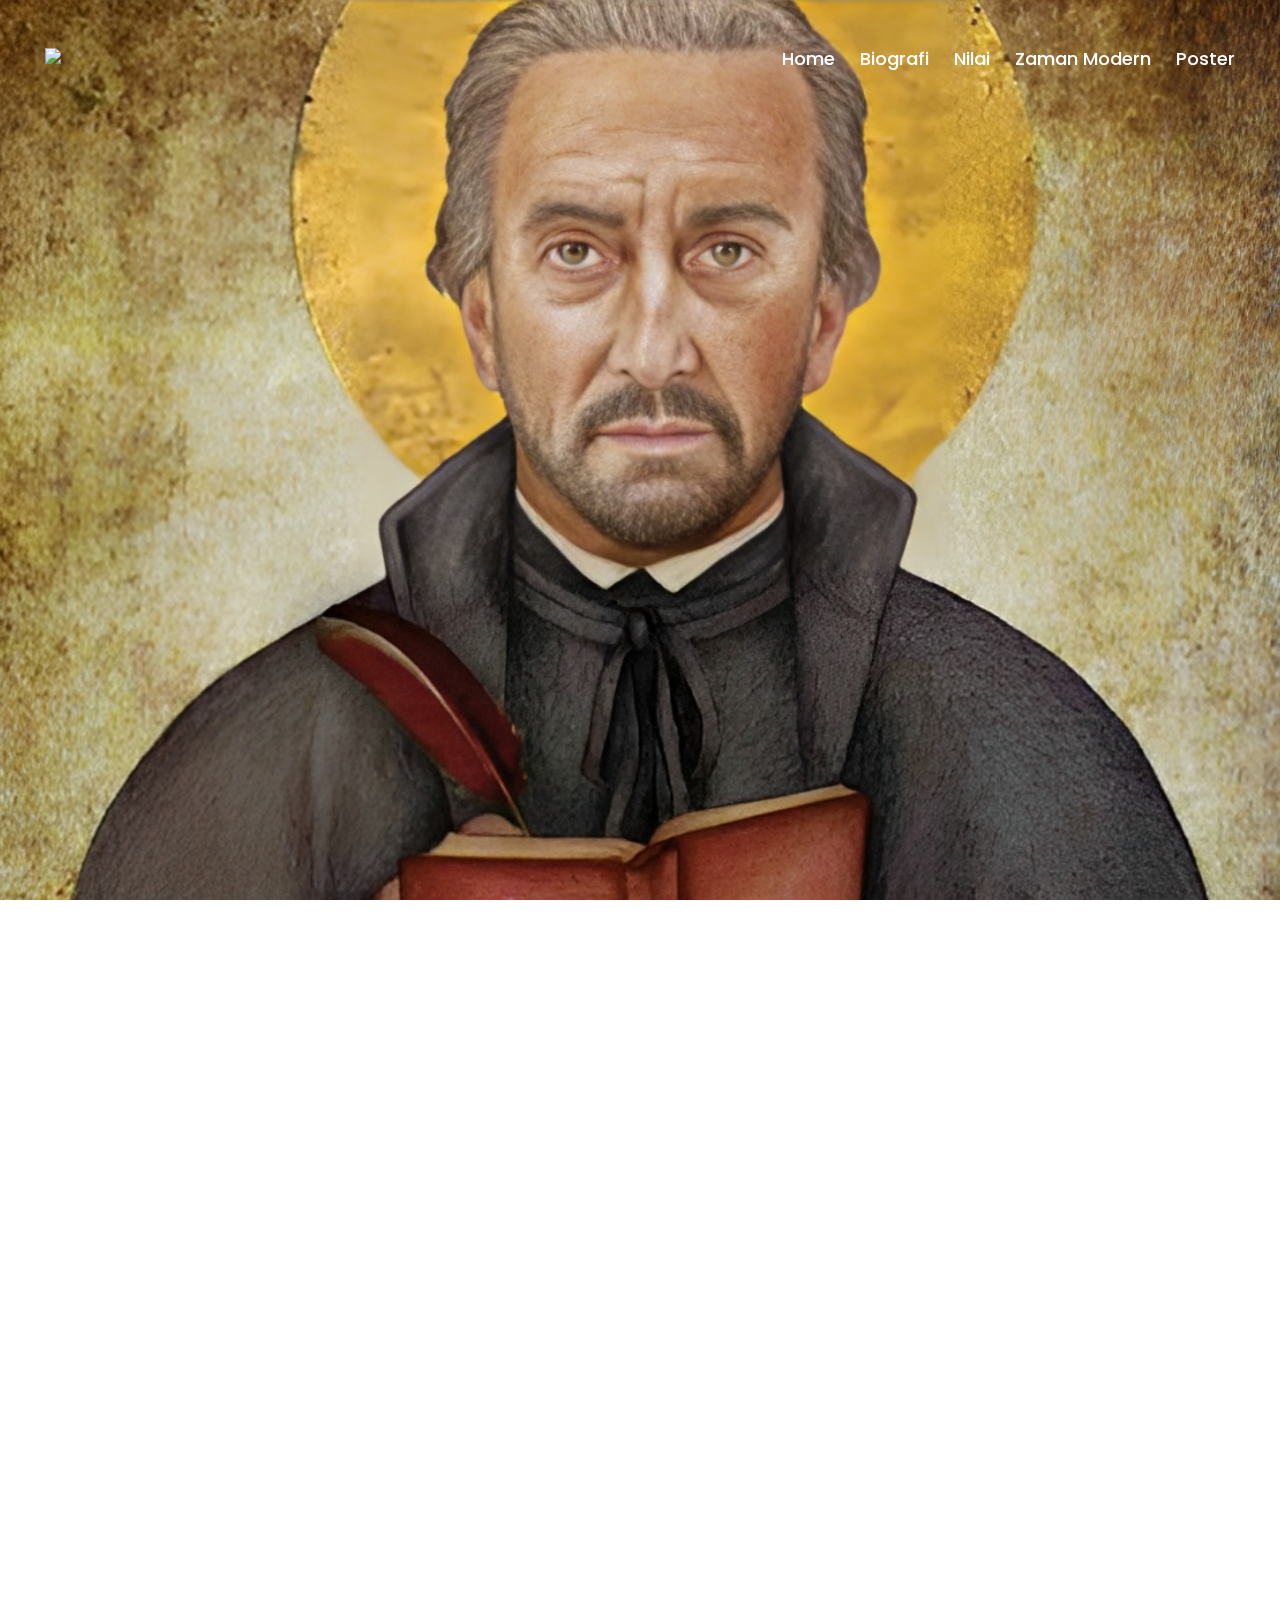
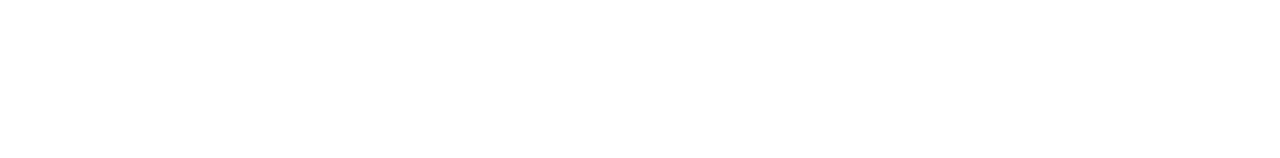
==== index.html @ 6e8dc147 "Add files via upload" ====
<!DOCTYPE html>
<html lang="en">
    <head>
        <meta charset="UTF-8">
        <meta http-equiv="X-UA-Compatible" content="IE=edge">
        <meta name="viewport" content="width=device-width, initial-scale=1.0">
        <link rel="shortcut icon" type="image/x-icon" href="https://sma.kanisius.sch.id/wp-content/uploads/2018/08/512-259x300.png" />
        <link rel="stylesheet" type="text/css" href="cday.css">
        <link rel="stylesheet" href="https://cdnjs.cloudflare.com/ajax/libs/font-awesome/5.15.3/css/all.min.css"/>
        <script src="https://code.jquery.com/jquery-3.4.1.js"></script>
        <script src="animation.js"></script>
        <title>Canisius Day | X-4</title>
    </head>
    <body>
        <nav class="navbar">
            <div class="content">
            <div class="logo">
                <img href="#" src="https://sma.kanisius.sch.id/wp-content/uploads/2022/11/logo-new-white.png">
            </div>
            <ul class="menu-list">
                <div class="icon cancel-btn">
                    <i class="fas fa-times"></i>
                </div>
                <li><a href="index.html">Home</a></li>
                <li><a href="biografi.html">Biografi</a></li>
                <li><a href="nilai.html">Nilai</a></li>
                <li><a href="modern.html">Zaman Modern</a></li>
                <li><a href="canva.com">Poster</a></li>
            </ul>
            <div class="icon menu-btn">
                <i class="fas fa-bars"></i>
            </div>
            </div>
        </nav>
        <div class="banner">
            <h1 id="title"><span class="auto-type"></h1>
        </div>
        <div class="about">
            <div class="container reveal">
                <div class="section">
                    <div class="title">Who is Saint Peter Canisius</div>
                    <div class="lineh"></div>
                    <p><b style="color: #3b538c;">Petrus Kanisius (1521-1597)</b> dihormati sebagai <b>Doktor Gereja</b> atas pembelaannya yang heroik terhadap Katolik melalui pengajaran, khotbah, dan penulisan katekismus. Beliau adalah salah satu raksasa Serikat muda Yesus, melayani sebagai <b>provinsial pertama di Jerman</b>, sebuah jabatan yang beliau pegang selama 14 tahun. Petrus Kanisius merupakan seorang pria yang <b>sangat energik</b>, beliau mendirikan 18 perguruan tinggi dan menulis 37 buku, bahkan katekismusnya melewati 200 cetakan dalam hidupnya sendiri.</p>
                </div>
            </div>
            <div class="container reveal">
                <div class="section">
                    <div class="title">What is Canisius Day</div>
                    <div class="lineh"></div>
                    <p>Kanisius dibeatifikasi oleh Paus Pius IX pada tahun 1864, dan kemudian dikanonisasi dan dinyatakan sebagai Pujangga Gereja pada tanggal 21 Mei 1925 oleh Paus Pius XI. Hari pestanya dimasukkan dalam Kalender Umum Romawi pada tahun 1926, untuk perayaan pada tanggal 27 April. Dalam reformasi liturgi tahun 1969, tanggal tersebut dipindahkan ke tanggal 21 Desember, peringatan kematiannya, hari biasa untuk merayakan masuknya orang kudus ke surga (walaupun masih dipertahankan oleh Serikat Yesus pada tanggal 27 April).</p>
                </div>
            </div>
        </div>
        <script src="navbar.js"></script>
        <script src="https://unpkg.com/typed.js@2.0.15/dist/typed.umd.js"></script>
        <script>
            var typed = new Typed(".auto-type", {
                strings: ["Canisius Day"],
                typeSpeed: 50,
                backSpeed: 100,
                loop: true
            })
        </script>
    </body>
</html>
---- cday.css ----
@import url('https://fonts.googleapis.com/css2?family=Poppins:wght@200;300;400;500;600;700&display=swap');
@import url('https://fonts.googleapis.com/css2?family=Quicksand&display=swap');
*{
  margin: 0;
  padding: 0;
  box-sizing: border-box;
  font-family: 'Poppins', sans-serif;
}
/* custom scroll bar */
::-webkit-scrollbar {
  width: 10px;
}
::-webkit-scrollbar-track {
  background: #f1f1f1;
}
::-webkit-scrollbar-thumb {
  background: linear-gradient(#3b538c, darkgrey);
  border-radius: 5px;
}
::selection{
  background: rgb(0,123,255,0.3);
}
.content{
  max-width: 1250px;
  margin: auto;
  padding: 20px 30px;
}
.section{
  max-width: 1250px;
  margin: auto;
  padding: 50px 30px;
}
.navbar{
  align-items: center;
  position: fixed;
  width: 100%;
  z-index: 2;
  padding: 25px 0;
  transition: all 0.3s ease;
}
.navbar.sticky{
  background: #152751;
  padding: 10px 0;
  box-shadow: 0px 3px 5px 0px rgba(0,0,0,0.1);
}
.navbar .content{
  display: flex;
  align-items: center;
  justify-content: space-between;
}
.navbar .logo img{
  max-width: 20em;
  height: auto;
}
.navbar .menu-list{
  display: inline-flex;
}
.menu-list li{
  list-style: none;
}
.menu-list li a{
  color: #fff;
  font-size: 18px;
  font-weight: 500;
  margin-left: 25px;
  text-decoration: none;
  transition: all 0.3s ease;
}
.menu-list li a:hover{
  color: #EF8F00;
  font-size: calc(1.2*18px);
  font-weight: 500;
}
.banner{
  background: url("index_petrusKanisius.png") no-repeat;
  height: 100vh;
  background-size: cover;
  background-position: center;
  background-attachment: fixed;
}
#title{
  padding-top: 45vh;
  text-align: center;
  text-transform: uppercase;
  font-size: 6em;
  color: white;
}
.about{
  padding: 30px 0;
}
.about .title{
  font-size: 38px;
  font-weight: 700;
  color: #152751;
  text-align: center;
}
.about p{
  padding-top: 20px;
  line-height: 30px;
  text-align: justify;
  font-size: 20px;
  font-family: 'Quicksand', 'Poppins'
}
.lineh {
  width: auto;
  margin: 0 auto;
  padding: 5px 0;
  border-radius: 5px;
  border-bottom: 2px solid #EF8F00;
}
.icon{
  color: #fff;
  font-size: 20px;
  cursor: pointer;
  display: none;
}
.menu-list .cancel-btn{
  position: absolute;
  right: 30px;
  top: 20px;
}
@media (max-width: 1230px) {
  .content{
    padding: 0 60px;
  }
}
@media (max-width: 1100px) {
  .content{
    padding: 0 40px;
  }
}
@media (max-width: 900px) {
  .content{
    padding: 0 30px;
  }
}
@media (max-width: 868px) {
  body.disabled{
    overflow: hidden;
  }
  .icon{
    display: block;
  }
  .icon.hide{
    display: none;
  }
  .navbar .menu-list{
    position: fixed;
    height: 100vh;
    width: 100%;
    max-width: 400px;
    left: -100%;
    top: 0px;
    display: block;
    padding: 40px 0;
    text-align: center;
    background: #223665;
    transition: all 0.3s ease;
  }
  .navbar.show .menu-list{
    left: 0%;
  }
  .navbar .menu-list li{
    margin-top: 45px;
  }
  .navbar .menu-list li a{
    font-size: 23px;
    margin-left: -100%;
    transition: 0.6s cubic-bezier(0.68, -0.55, 0.265, 1.55);
  }
  .navbar.show .menu-list li a{
    margin-left: 0px;
  }
}
@media (max-width: 40em) {
  .navbar .logo img{
    width: 30em;
  }
}
/* Animation */
.reveal{
  position: relative;
  transform: translateY(150px);
  opacity: 0;
  transition: 1s all ease;
}

.reveal.active{
  transform: translateY(0);
  opacity: 1;
}
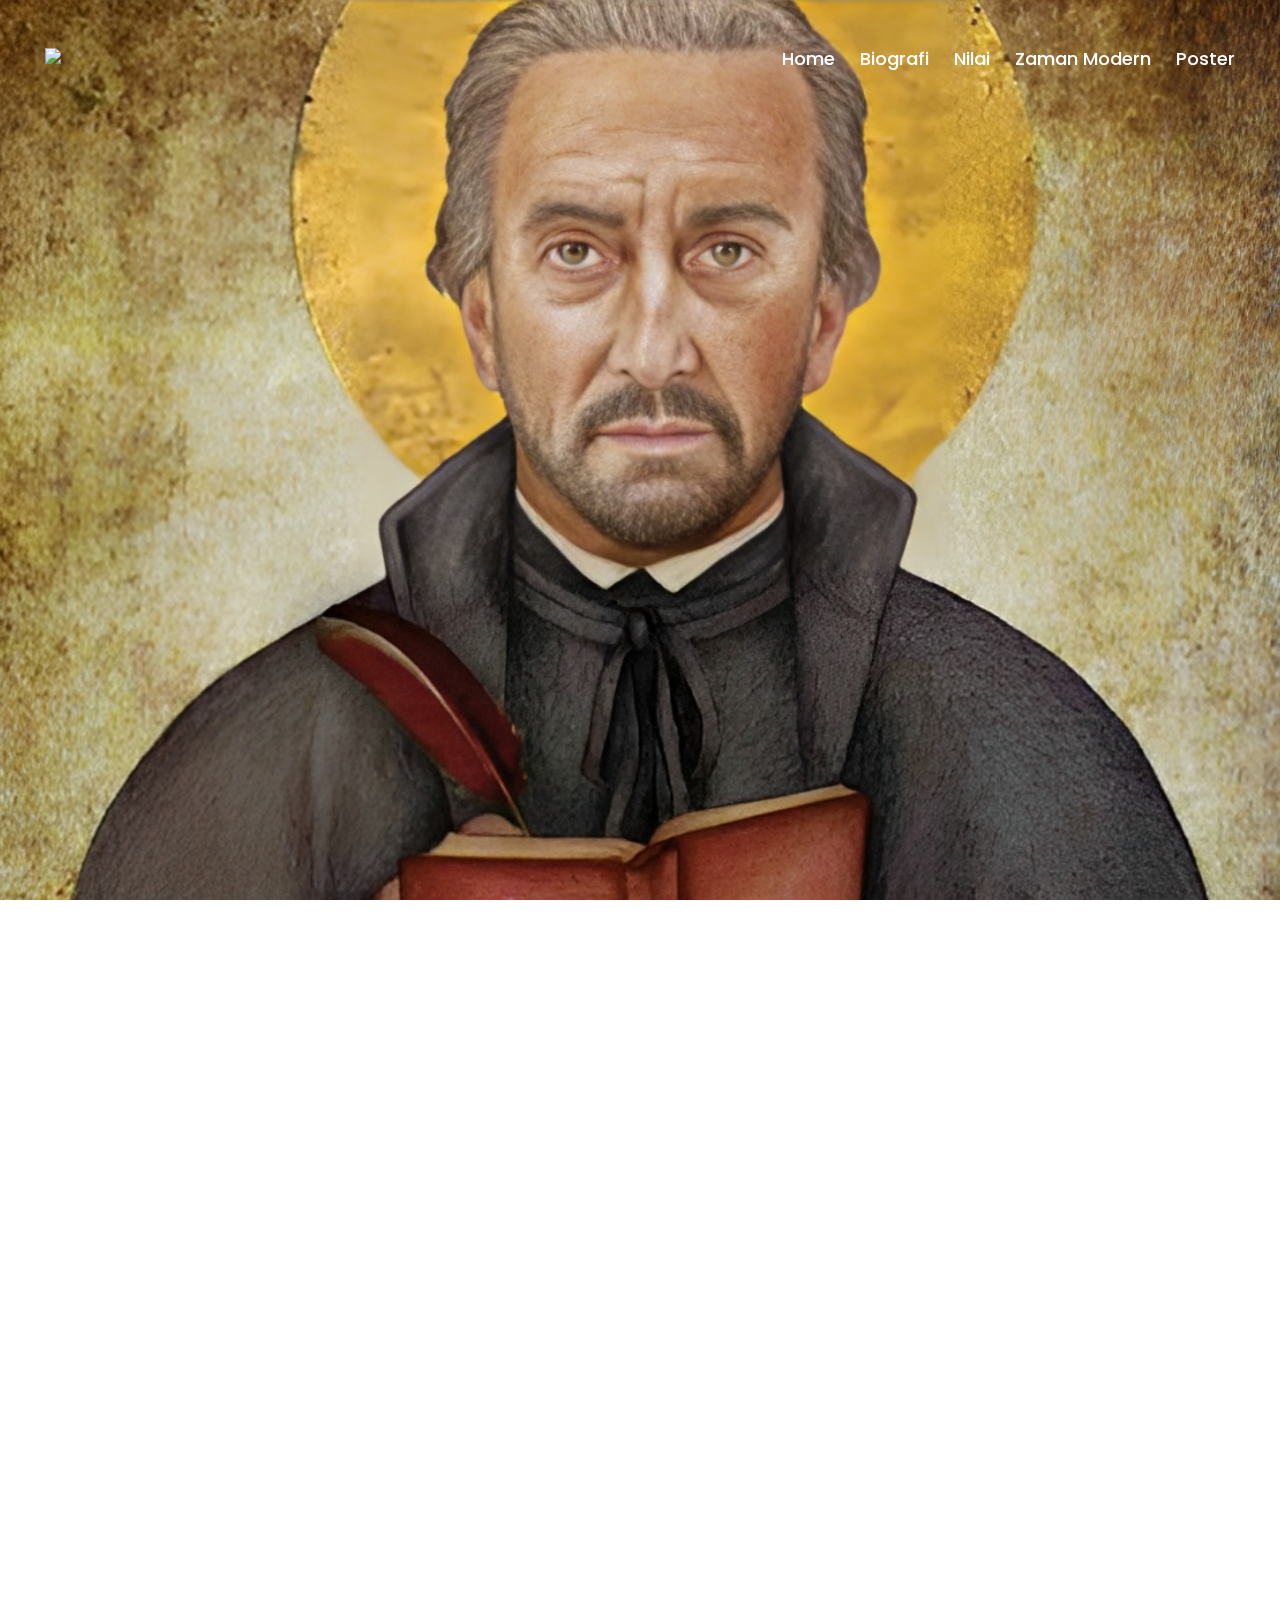
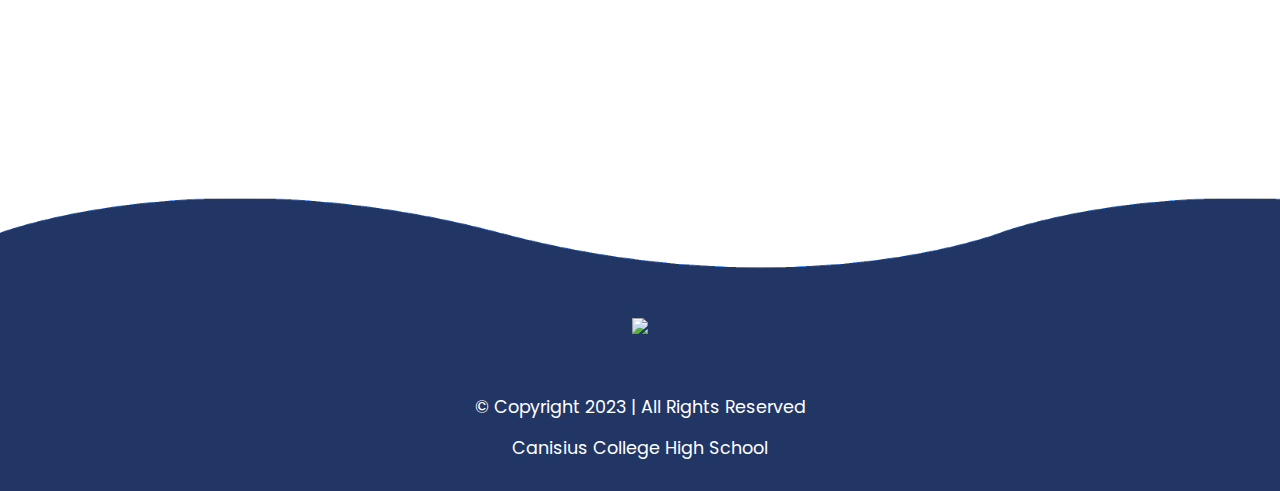
==== commit 8977f259: "Add files via upload" ====
--- a/index.html
+++ b/index.html
@@ -25,7 +25,7 @@
                 <li><a href="biografi.html">Biografi</a></li>
                 <li><a href="nilai.html">Nilai</a></li>
                 <li><a href="modern.html">Zaman Modern</a></li>
-                <li><a href="canva.com">Poster</a></li>
+                <li><a href="https://canva.com">Poster</a></li>
             </ul>
             <div class="icon menu-btn">
                 <i class="fas fa-bars"></i>
@@ -41,6 +41,7 @@
                     <div class="title">Who is Saint Peter Canisius</div>
                     <div class="lineh"></div>
                     <p><b style="color: #3b538c;">Petrus Kanisius (1521-1597)</b> dihormati sebagai <b>Doktor Gereja</b> atas pembelaannya yang heroik terhadap Katolik melalui pengajaran, khotbah, dan penulisan katekismus. Beliau adalah salah satu raksasa Serikat muda Yesus, melayani sebagai <b>provinsial pertama di Jerman</b>, sebuah jabatan yang beliau pegang selama 14 tahun. Petrus Kanisius merupakan seorang pria yang <b>sangat energik</b>, beliau mendirikan 18 perguruan tinggi dan menulis 37 buku, bahkan katekismusnya melewati 200 cetakan dalam hidupnya sendiri.</p>
+                    <p>Sebagai provinsi pertama di Jerman, Petrus Kanisius memberikan kontribusi yang sangat besar bagi pemerintahan Jesuit di wilayah yang mencakup Swabia, Bayern, Austria, dan Hongaria. Beliau mengunjungi rumah Jesuit, mengawasi perluasan dan menjadikan <b>Serikat Yesus sebagai kekuatan utama dalam Kontra Reformasi</b>.</p>
                 </div>
             </div>
             <div class="container reveal">
@@ -51,6 +52,23 @@
                 </div>
             </div>
         </div>
+        <footer>
+            <div class="waves">
+                <div class="wave" id="wave1"></div>
+                <div class="wave" id="wave2"></div>
+                <div class="wave" id="wave3"></div>
+                <div class="wave" id="wave4"></div>
+            </div>
+            <img src="https://sma.kanisius.sch.id/wp-content/uploads/2018/09/cc-block-03.png">
+            <ul class="social-icon">
+                <li><a href="https://www.facebook.com/smakolesekanisius/"><ion-icon name="logo-facebook"></ion-icon></a></li>
+                <li><a href="https://www.instagram.com/smakolesekanisius/"><ion-icon name="logo-instagram"></ion-icon></a></li>
+                <li><a href="https://www.youtube.com/c/smakanisiusofficial"><ion-icon name="logo-youtube"></ion-icon></a></li>
+            </ul>
+            <!-- <div class="lineh" style="background-color: #EF8F00;"></div> -->
+            <p style="margin-bottom: 0;">© Copyright 2023 | All Rights Reserved</p>
+            <p>Canisius College High School</p>
+        </footer>
         <script src="navbar.js"></script>
         <script src="https://unpkg.com/typed.js@2.0.15/dist/typed.umd.js"></script>
         <script>
@@ -61,5 +79,7 @@
                 loop: true
             })
         </script>
+        <script type="module" src="https://unpkg.com/ionicons@7.1.0/dist/ionicons/ionicons.esm.js"></script>
+        <script nomodule src="https://unpkg.com/ionicons@7.1.0/dist/ionicons/ionicons.js"></script>
     </body>
 </html>--- a/cday.css
+++ b/cday.css
@@ -6,6 +6,9 @@
   box-sizing: border-box;
   font-family: 'Poppins', sans-serif;
 }
+body{
+  min-height: 100vh;
+}
 /* custom scroll bar */
 ::-webkit-scrollbar {
   width: 10px;
@@ -34,13 +37,14 @@
   align-items: center;
   position: fixed;
   width: 100%;
-  z-index: 2;
+  z-index: 9999;
   padding: 25px 0;
   transition: all 0.3s ease;
 }
 .navbar.sticky{
   background: #152751;
   padding: 10px 0;
+  z-index: 9999;
   box-shadow: 0px 3px 5px 0px rgba(0,0,0,0.1);
 }
 .navbar .content{
@@ -87,6 +91,7 @@
 }
 .about{
   padding: 30px 0;
+  margin-bottom: 150px;
 }
 .about .title{
   font-size: 38px;
@@ -119,6 +124,8 @@
   right: 30px;
   top: 20px;
 }
+
+/* Navbar Responsive */
 @media (max-width: 1230px) {
   .content{
     padding: 0 60px;
@@ -135,9 +142,6 @@
   }
 }
 @media (max-width: 868px) {
-  body.disabled{
-    overflow: hidden;
-  }
   .icon{
     display: block;
   }
@@ -154,7 +158,7 @@
     display: block;
     padding: 40px 0;
     text-align: center;
-    background: #223665;
+    background: #223e80;
     transition: all 0.3s ease;
   }
   .navbar.show .menu-list{
@@ -184,8 +188,103 @@
   opacity: 0;
   transition: 1s all ease;
 }
-
 .reveal.active{
   transform: translateY(0);
   opacity: 1;
+}
+
+/* Footer */
+footer{
+  background-color: #223665;
+  display: flex;
+  justify-content: center;
+  align-items: center;
+  flex-direction: column;
+
+  position: relative;
+  width: 100%;
+  min-height: 100px;
+  padding: 20px 50px;
+}
+footer .social-icon{
+  position: relative;
+  display: flex;
+  justify-content: center;
+  align-items: center;
+  margin: 10px 0;
+  flex-wrap: wrap;
+}
+footer .social-icon li{
+  list-style: none;
+}
+footer .social-icon li a{
+  font-size: 2em;
+  color: #fff;
+  margin: 0 10px;
+  display: inline-block;
+  transition: 0.5s;
+}
+footer .social-icon li a:hover{
+  color: #EF8F00;
+  transform: translateY(-10px);
+}
+footer img{
+  max-height: 100px;
+  width: auto;
+}
+footer p{
+  color: #fff;
+  text-align: center;
+  margin-top: 15px;
+  margin-bottom: 10px;
+  font-size: 1.1em;
+}
+footer .wave{
+  position: absolute;
+  top: -100px;
+  left: 0;
+  width: 100%;
+  height: 100px;
+  background: url(wave.png);
+  background-size: 1000px 100px;
+}
+footer .wave#wave1{
+  z-index: 1000;
+  opacity: 1;
+  bottom: 0;
+  animation: animateWave 4s linear infinite;
+}
+footer .wave#wave2{
+  z-index: 999;
+  opacity: 0.5;
+  bottom: 10px;
+  animation: animateWave_02 4s linear infinite;
+}
+footer .wave#wave3{
+  z-index: 1000;
+  opacity: 0.2;
+  bottom: 15px;
+  animation: animateWave 3s linear infinite;
+}
+footer .wave#wave4{
+  z-index: 999;
+  opacity: 0.7;
+  bottom: 20px;
+  animation: animateWave_02 3s linear infinite;
+}
+@keyframes animateWave{
+  0%{
+    background-position-x: 1000px;
+  }
+  100%{
+    background-position-x: 0px;
+  }
+}
+@keyframes animateWave_02{
+  0%{
+    background-position-x: 0px;
+  }
+  100%{
+    background-position-x: 1000px;
+  }
 }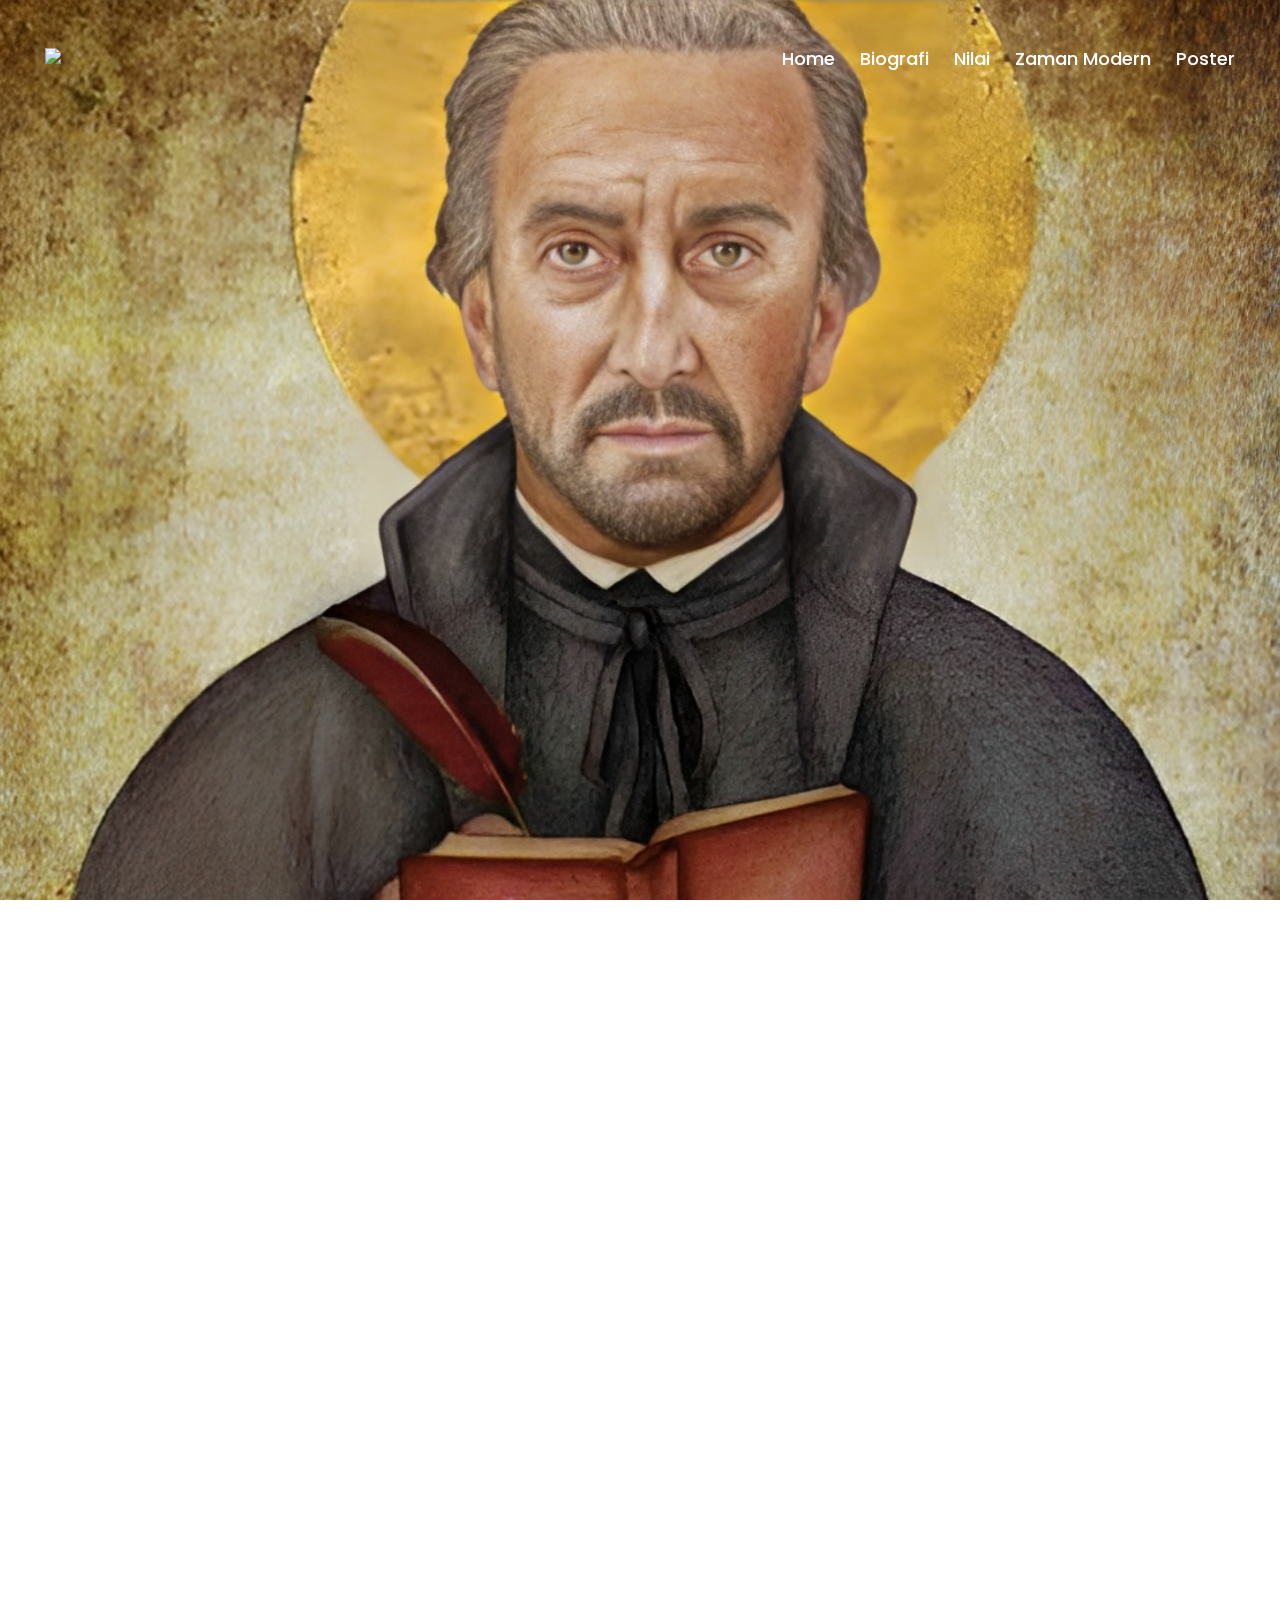
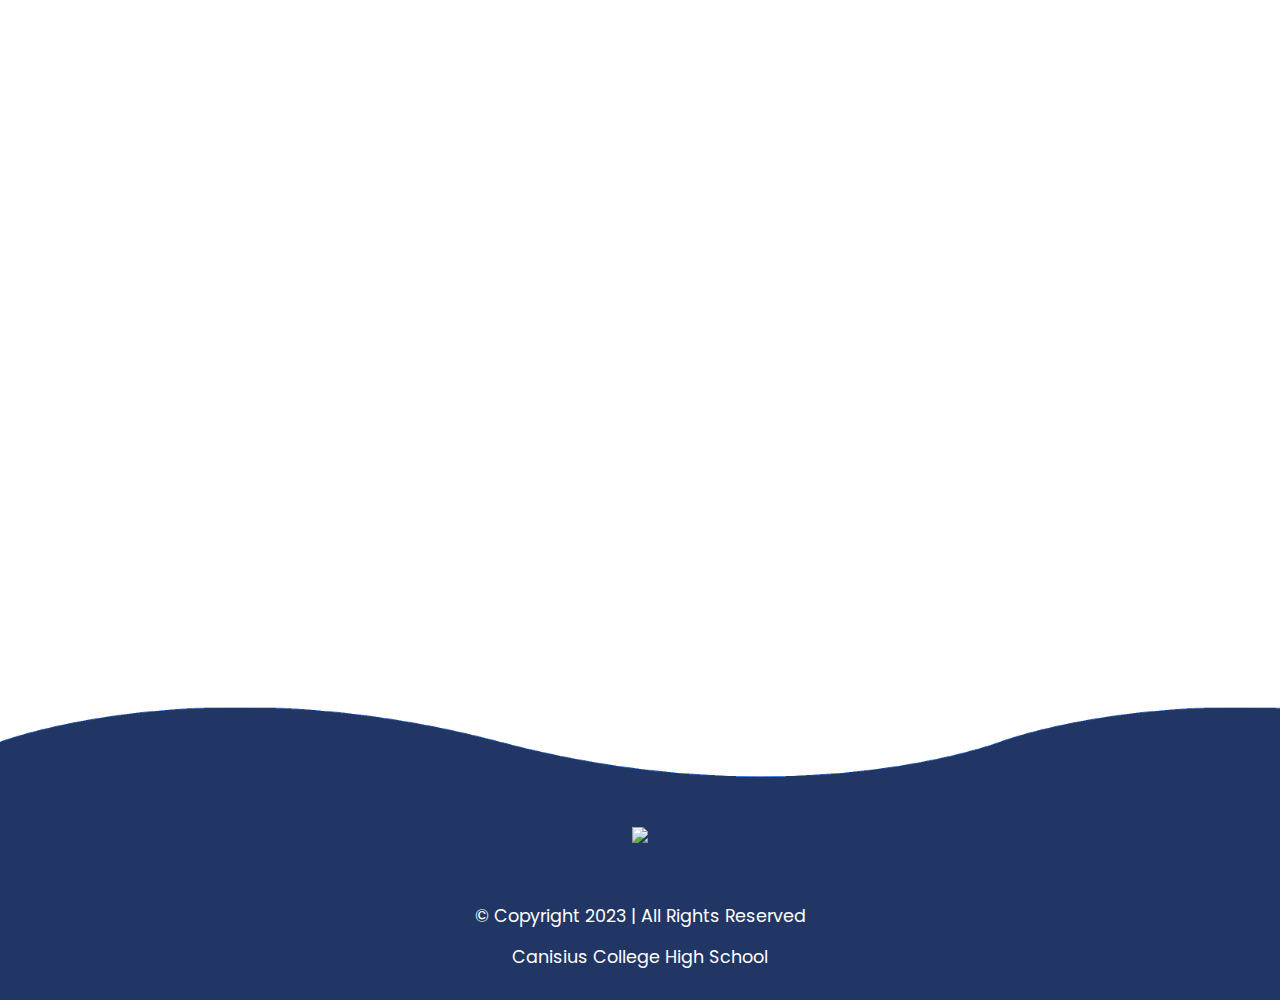
==== commit 818ff3de: "Update index.html" ====
--- a/index.html
+++ b/index.html
@@ -6,11 +6,12 @@
         <meta name="viewport" content="width=device-width, initial-scale=1.0">
         <link rel="shortcut icon" type="image/x-icon" href="https://sma.kanisius.sch.id/wp-content/uploads/2018/08/512-259x300.png" />
         <link rel="stylesheet" type="text/css" href="cday.css">
-        <link rel="stylesheet" href="https://cdnjs.cloudflare.com/ajax/libs/font-awesome/5.15.3/css/all.min.css"/>
+        <link rel="stylesheet" href="https://cdnjs.cloudflare.com/ajax/libs/font-awesome/5.15.3/css/all.min.css" />
         <script src="https://code.jquery.com/jquery-3.4.1.js"></script>
-        <script src="animation.js"></script>
+        <script src="https://kit.fontawesome.com/a19d172833.js" crossorigin="anonymous"></script>
         <title>Canisius Day | X-4</title>
     </head>
+
     <body>
         <nav class="navbar">
             <div class="content">
@@ -48,11 +49,19 @@
                 <div class="section">
                     <div class="title">What is Canisius Day</div>
                     <div class="lineh"></div>
-                    <p>Kanisius dibeatifikasi oleh Paus Pius IX pada tahun 1864, dan kemudian dikanonisasi dan dinyatakan sebagai Pujangga Gereja pada tanggal 21 Mei 1925 oleh Paus Pius XI. Hari pestanya dimasukkan dalam Kalender Umum Romawi pada tahun 1926, untuk perayaan pada tanggal 27 April. Dalam reformasi liturgi tahun 1969, tanggal tersebut dipindahkan ke tanggal 21 Desember, peringatan kematiannya, hari biasa untuk merayakan masuknya orang kudus ke surga (walaupun masih dipertahankan oleh Serikat Yesus pada tanggal 27 April).</p>
+                    <p><b style="color: #3b538c;">Petrus Kanisius</b> dibeatifikasi oleh <b style="color: #3b538c;">Paus Pius IX</b> pada tahun 1864, dan kemudian dikanonisasi dan dinyatakan sebagai <b>Pujangga Gereja</b> pada tanggal <b>21 Mei 1925</b>. Hari perayaan <b style="color: #3b538c;">Petrus Kanisius</b> dimasukkan dalam Kalender Umum Romawi pada tahun 1926, yakni pada tanggal <b>27 April</b>. Dalam reformasi liturgi tahun 1969, tanggal tersebut dipindahkan ke tanggal <b>21 Desember</b>, peringatan kematiannya, hari biasa untuk merayakan masuknya orang kudus ke surga. Walaupun masih dipertahankan oleh <b>Serikat Yesus</b> pada tanggal <b>27 April</b>.</p>
+                </div>
+            </div>
+            <div class="container reveal">
+                <div class="section">
+                    <div class="title">Canisius Day in 2023</div>
+                    <div class="lineh"></div>
+                    <p>Di tahun 2023, <b>Serikat Yesus</b> menginisiasikan tahun ini sebagai <b>Tahun Kepemimpinan</b>. Harapannya di tahun kepemimpinan ini, seluruh anggota komunitas Serikat Yesus dapat mengembangkan sikap kepemimpinan mereka masing-masing. Untuk mewujudkan hal tersebut, kita dapat belajar dari <b style="color: #3b538c;">Santo Petrus Kanisius</b>. Pada bulan September 1549 <b style="color: #3b538c;">Paus Paulus III</b> meminta beliau kembali ke Jerman untuk memimpin upaya mempertahankan Gereja dari serangan para reformis. Beliau yang masih muda ini menerima misi yang hampir mustahil untuk menghentikan pembelotan umat Katolik dan memenangkan kembali mereka yang telah meninggalkan Gereja.</p>
+                    <p><b style="color: #3b538c;">Petrus Kanisius</b> pertama kali pergi ke Ingolstadt, Jerman, dan beliau mulai mengajar di universitas, tetapi juga mencurahkan upaya besar untuk berkhotbah sehingga beliau dapat menjelaskan kebenaran mendasar dari ajaran Katolik. Karyanya berdampak langsung pada umat Katolik di sana. Hal tersebut dapat terjadi karena <b>sikap dan tindakan kepemimpinan</b> beliau yang dapat <b>memimpin</b> dirinya sendiri beserta umat Katolik di Jerman.</p>
                 </div>
             </div>
         </div>
-        <footer>
+        <footer class="footer">
             <div class="waves">
                 <div class="wave" id="wave1"></div>
                 <div class="wave" id="wave2"></div>
@@ -70,6 +79,7 @@
             <p>Canisius College High School</p>
         </footer>
         <script src="navbar.js"></script>
+        <script src="animation.js"></script>
         <script src="https://unpkg.com/typed.js@2.0.15/dist/typed.umd.js"></script>
         <script>
             var typed = new Typed(".auto-type", {
@@ -82,4 +92,4 @@
         <script type="module" src="https://unpkg.com/ionicons@7.1.0/dist/ionicons/ionicons.esm.js"></script>
         <script nomodule src="https://unpkg.com/ionicons@7.1.0/dist/ionicons/ionicons.js"></script>
     </body>
-</html>+</html>
--- a/cday.css
+++ b/cday.css
@@ -8,6 +8,7 @@
 }
 body{
   min-height: 100vh;
+  width: 100%;
 }
 /* custom scroll bar */
 ::-webkit-scrollbar {
@@ -44,7 +45,6 @@
 .navbar.sticky{
   background: #152751;
   padding: 10px 0;
-  z-index: 9999;
   box-shadow: 0px 3px 5px 0px rgba(0,0,0,0.1);
 }
 .navbar .content{
@@ -86,7 +86,7 @@
   padding-top: 45vh;
   text-align: center;
   text-transform: uppercase;
-  font-size: 6em;
+  font-size: 450%;
   color: white;
 }
 .about{
@@ -124,7 +124,6 @@
   right: 30px;
   top: 20px;
 }
-
 /* Navbar Responsive */
 @media (max-width: 1230px) {
   .content{
@@ -176,9 +175,9 @@
     margin-left: 0px;
   }
 }
-@media (max-width: 40em) {
+@media (max-width: 30em) {
   .navbar .logo img{
-    width: 30em;
+    width: 20em;
   }
 }
 /* Animation */
@@ -194,7 +193,7 @@
 }
 
 /* Footer */
-footer{
+.footer{
   background-color: #223665;
   display: flex;
   justify-content: center;
@@ -206,7 +205,7 @@
   min-height: 100px;
   padding: 20px 50px;
 }
-footer .social-icon{
+.footer .social-icon{
   position: relative;
   display: flex;
   justify-content: center;
@@ -214,32 +213,32 @@
   margin: 10px 0;
   flex-wrap: wrap;
 }
-footer .social-icon li{
+.footer .social-icon li{
   list-style: none;
 }
-footer .social-icon li a{
+.footer .social-icon li a{
   font-size: 2em;
   color: #fff;
   margin: 0 10px;
   display: inline-block;
   transition: 0.5s;
 }
-footer .social-icon li a:hover{
+.footer .social-icon li a:hover{
   color: #EF8F00;
   transform: translateY(-10px);
 }
-footer img{
+.footer img{
   max-height: 100px;
   width: auto;
 }
-footer p{
+.footer p{
   color: #fff;
   text-align: center;
   margin-top: 15px;
   margin-bottom: 10px;
   font-size: 1.1em;
 }
-footer .wave{
+.footer .wave{
   position: absolute;
   top: -100px;
   left: 0;
@@ -248,25 +247,25 @@
   background: url(wave.png);
   background-size: 1000px 100px;
 }
-footer .wave#wave1{
+.footer .wave#wave1{
   z-index: 1000;
   opacity: 1;
   bottom: 0;
   animation: animateWave 4s linear infinite;
 }
-footer .wave#wave2{
+.footer .wave#wave2{
   z-index: 999;
   opacity: 0.5;
   bottom: 10px;
   animation: animateWave_02 4s linear infinite;
 }
-footer .wave#wave3{
+.footer .wave#wave3{
   z-index: 1000;
   opacity: 0.2;
   bottom: 15px;
   animation: animateWave 3s linear infinite;
 }
-footer .wave#wave4{
+.footer .wave#wave4{
   z-index: 999;
   opacity: 0.7;
   bottom: 20px;
@@ -287,4 +286,4 @@
   100%{
     background-position-x: 1000px;
   }
-}+}
